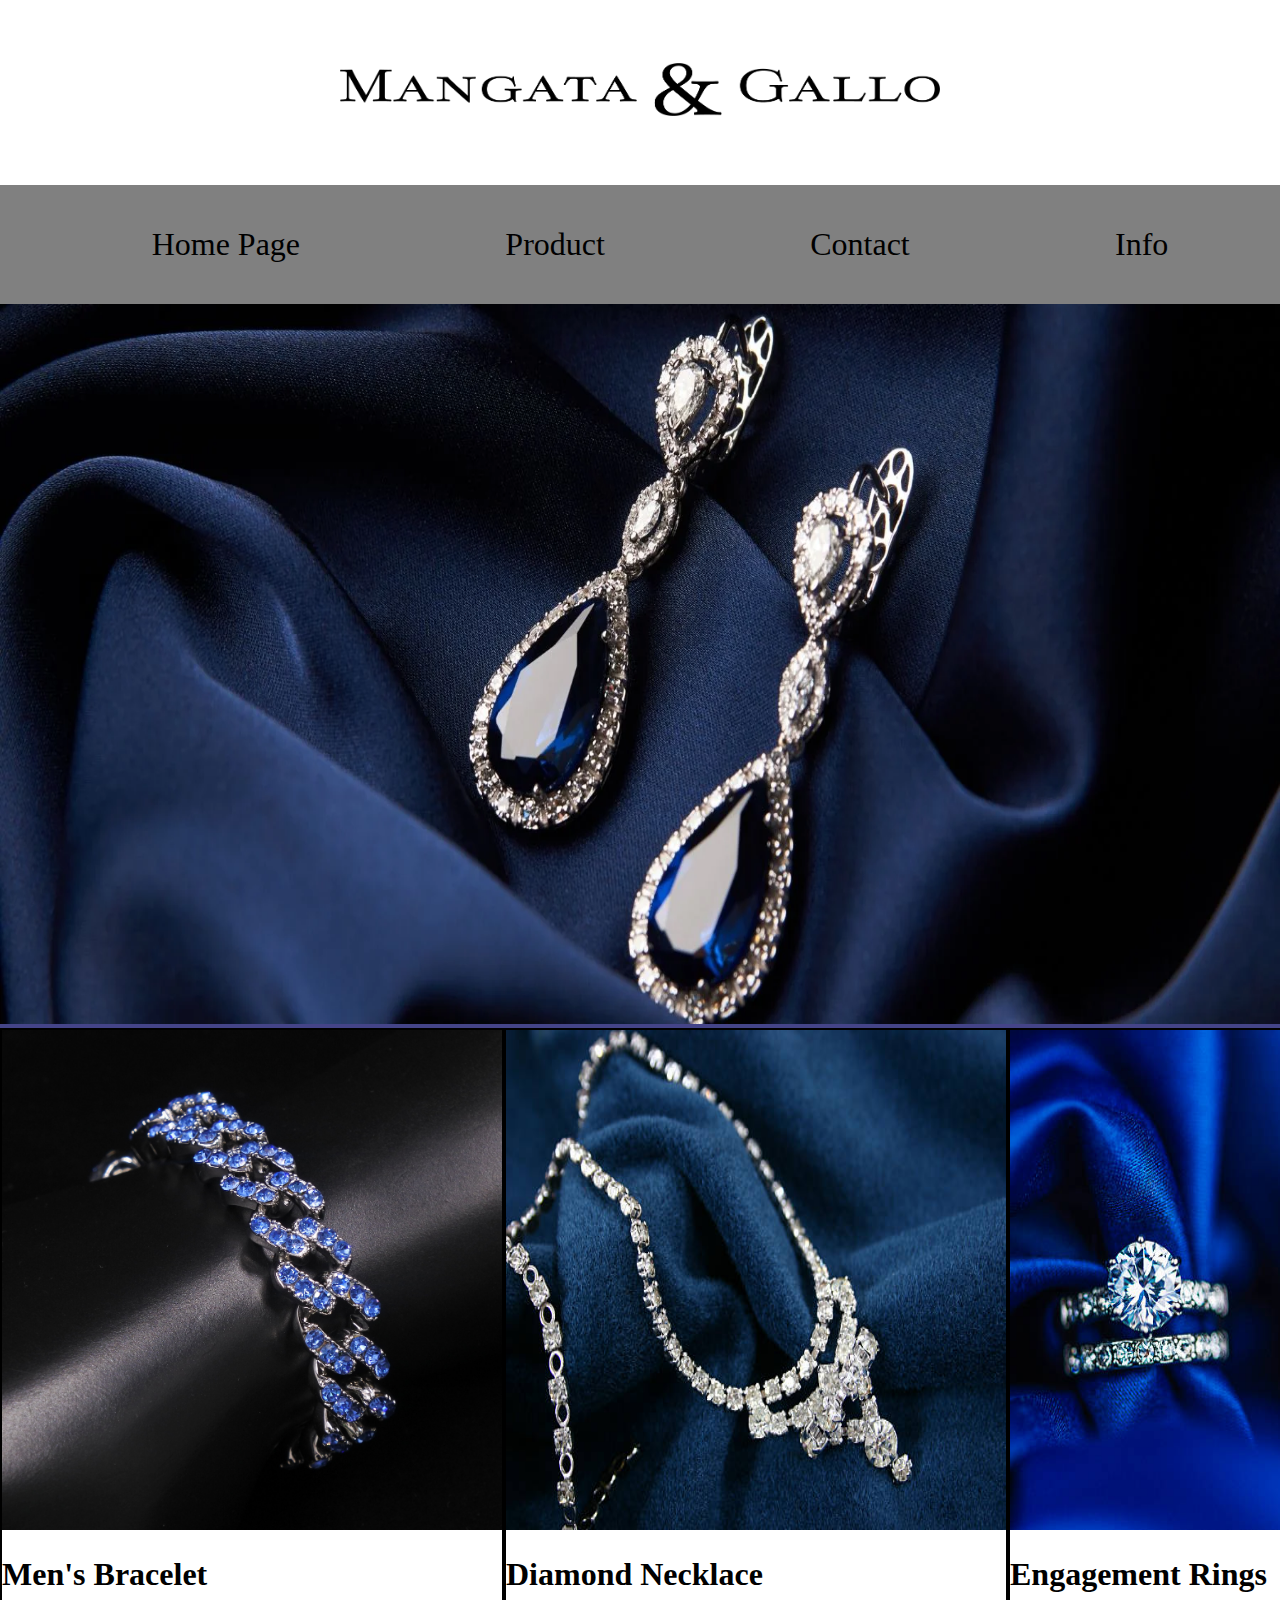
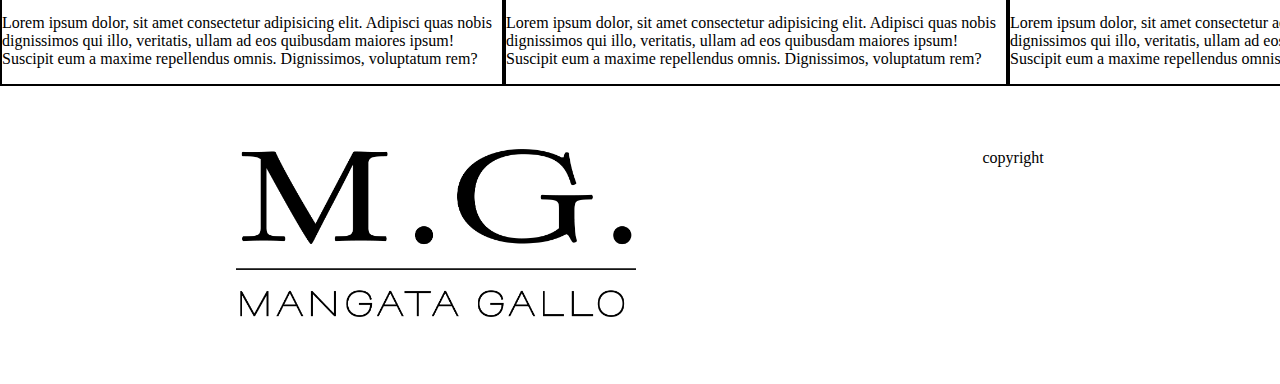
==== index.html @ 35bb812e "Added the framework, styling, and html" ====
<!DOCTYPE html>
<html lang="en">
<head>
    <meta charset="UTF-8">
    <meta name="viewport" content="width=device-width, initial-scale=1.0">
    <link rel="stylesheet" href="style.css">
    <title>Margata & Gallo</title>
</head>
<body>
    <header>
        <div class="imageLogo">
            <img class="blackLogo" src="Source/Asset 2@3x.png" alt="logo_in_black" width="600px"> 
        </div>
    </header>
    <nav>
        <ul class="navList">
            <li class="navlinks"><a href="#homePage">Home Page</a></li>
            <li class="navlinks"><a href="#product">Product</a></li>
            <li class="navlinks"><a href="#contact">Contact</a></li>
            <li class="navlinks"><a href="#info">Info</a></li>
        </ul>
    </nav>
   <main>
        <div class="promotion">
            <img class="blueEarringsImg" src="Source/promo.webp" alt="blue_promo_earings">
        </div>
        <div class="productSection">
            <section class="prod">
                <img src="Source/blueBbracelets.jpg" alt="blueBbracelets" width="500px">
                <h1>Men's Bracelet</h1>
                <p>Lorem ipsum dolor, sit amet consectetur adipisicing elit. Adipisci quas nobis dignissimos qui illo, veritatis, ullam ad eos quibusdam maiores ipsum! Suscipit eum a maxime repellendus omnis. Dignissimos, voluptatum rem?</p>
            </section>
            <section class="prod">
                <img src="Source/pearlNeclace.jpg" alt="necklace" width="500px" height="500px">
                <h1>Diamond Necklace</h1>
                <p>Lorem ipsum dolor, sit amet consectetur adipisicing elit. Adipisci quas nobis dignissimos qui illo, veritatis, ullam ad eos quibusdam maiores ipsum! Suscipit eum a maxime repellendus omnis. Dignissimos, voluptatum rem?</p>
            </section>
            <section class="prod">
                <img src="Source/blueRing.jpg" alt="blueRing" width="500px" height="500px">
                <h1>Engagement Rings</h1>
                <p>Lorem ipsum dolor, sit amet consectetur adipisicing elit. Adipisci quas nobis dignissimos qui illo, veritatis, ullam ad eos quibusdam maiores ipsum! Suscipit eum a maxime repellendus omnis. Dignissimos, voluptatum rem?</p>
            </section>
    </main>
    <footer>
        <div class="logo">
            <img src="Source/Asset 1@3x.png" alt="biggerLogo" width="400px">
        </div>
        <div class="copyright">
            copyright
        </div>
    </footer>
</body>
</html>
---- style.css ----
/* . {
    width: 100px;
    height: 100px;
    background-color: pink;
    animation: animation-a 2s linear infinite alternate
}  */

/* _______________________________BODY_____________________________*/
body{
    padding: 0; 
    margin: 0;
}

/*_______________________________HEADER____________________________*/
header{
    padding: 7vh; 
    display: flex;
    justify-content: center;
}

/* ________________________________NAV_____________________________*/
nav{
    padding: 1vh; 
    background-color: gray;
    margin-top: 2px;
}
.navList {
    list-style: none;
    display: flex;
    justify-content: space-around;
    font-size: 2em;
}
a {
    color: black;
    cursor: pointer;
    text-decoration: none; 
}

/* _______________________________MAIN_____________________________*/

main{
    background-color:rgba(7, 7, 97, 0.753);
}
.blueEarringsImg{
    width: 100vw;
    height: 80vh;
}
.productSection{
    margin-bottom: 0;
    display: flex;
    justify-content: space-around;
}

.prod {
    margin-top: 0;
    border: 2px solid black;
    display: block;
    justify-content: center;
    background-color: white;
}

/* _____________________________FOOTER_____________________________*/
footer{
    padding: 7vh; 
    display: flex;
    justify-content: space-around;   
}
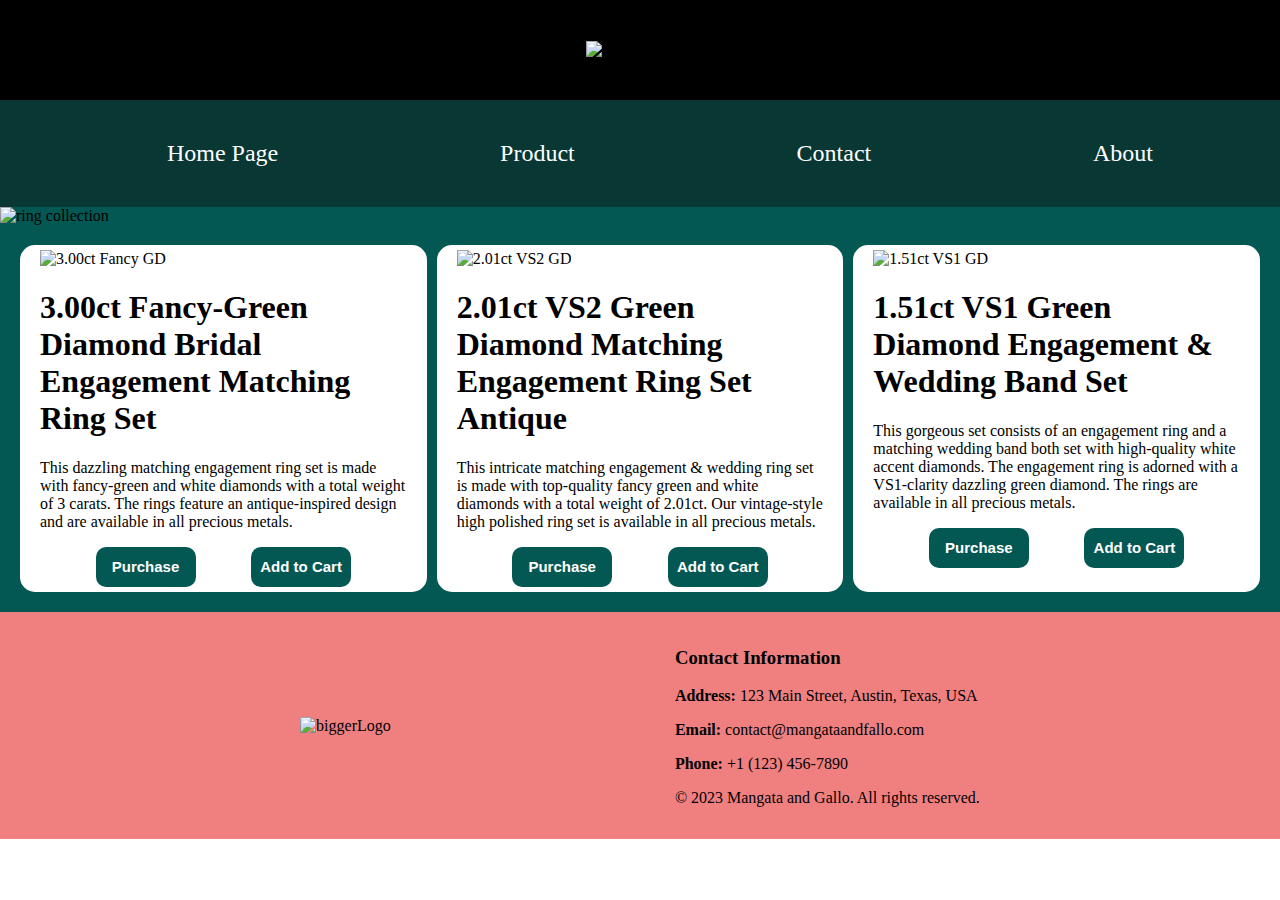
==== commit 05604817: "final product" ====
--- a/index.html
+++ b/index.html
@@ -3,50 +3,73 @@
 <head>
     <meta charset="UTF-8">
     <meta name="viewport" content="width=device-width, initial-scale=1.0">
+
+    <title>Margata & Gallo</title>
+    <meta name="description" content="An online jewelry store">
+    <meta name="author" content="Eldana Desalgne">
+
+    <link rel="preconnect" href="https://fonts.google.com/">
     <link rel="stylesheet" href="style.css">
-    <title>Margata & Gallo</title>
+    
 </head>
 <body>
     <header>
         <div class="imageLogo">
-            <img class="blackLogo" src="Source/Asset 2@3x.png" alt="logo_in_black" width="600px"> 
+            <img class="blackLogo" src="/Mangata_and_Gallo/Source/Asset 4@3x.png" alt="logo_in_black" width="600px"> 
         </div>
     </header>
     <nav>
         <ul class="navList">
-            <li class="navlinks"><a href="#homePage">Home Page</a></li>
-            <li class="navlinks"><a href="#product">Product</a></li>
-            <li class="navlinks"><a href="#contact">Contact</a></li>
-            <li class="navlinks"><a href="#info">Info</a></li>
+            <li class="navItem"><a href="index.html">Home Page</a></li>
+            <li class="navItem"><a href="#product">Product</a></li>
+            <li class="navItem"><a href="#contact">Contact</a></li>
+            <li class="navItem"><a href="about.html">About</a></li>
         </ul>
     </nav>
    <main>
         <div class="promotion">
-            <img class="blueEarringsImg" src="Source/promo.webp" alt="blue_promo_earings">
+            <img class="firstImg" src="/Mangata_and_Gallo/Source/viriaty.jpg"  alt="ring collection">
         </div>
-        <div class="productSection">
+        <div class="productSection" id="product">
             <section class="prod">
-                <img src="Source/blueBbracelets.jpg" alt="blueBbracelets" width="500px">
-                <h1>Men's Bracelet</h1>
-                <p>Lorem ipsum dolor, sit amet consectetur adipisicing elit. Adipisci quas nobis dignissimos qui illo, veritatis, ullam ad eos quibusdam maiores ipsum! Suscipit eum a maxime repellendus omnis. Dignissimos, voluptatum rem?</p>
+                <img src="/Mangata_and_Gallo/Source/gd.jpg" alt="3.00ct Fancy GD">
+                <h1>3.00ct Fancy-Green Diamond Bridal Engagement Matching Ring Set</h1>
+                <p>This dazzling matching engagement ring set is made with fancy-green and white diamonds with a total weight of 3 carats. The rings feature an antique-inspired design and are available in all precious metals.</p>
+                <div class="btn">
+                    <button>Purchase</button>
+                    <button>Add to Cart</button>
+                </div>
             </section>
             <section class="prod">
-                <img src="Source/pearlNeclace.jpg" alt="necklace" width="500px" height="500px">
-                <h1>Diamond Necklace</h1>
-                <p>Lorem ipsum dolor, sit amet consectetur adipisicing elit. Adipisci quas nobis dignissimos qui illo, veritatis, ullam ad eos quibusdam maiores ipsum! Suscipit eum a maxime repellendus omnis. Dignissimos, voluptatum rem?</p>
+                <img src="/Mangata_and_Gallo/Source/gd2.jpg" alt="2.01ct VS2 GD">
+                <h1>2.01ct VS2 Green Diamond Matching Engagement Ring Set Antique</h1>
+                <p>This intricate matching engagement & wedding ring set is made with top-quality fancy green and white diamonds with a total weight of 2.01ct. Our vintage-style high polished ring set is available in all precious metals.</p>
+                <div class="btn">
+                    <button>Purchase</button>
+                    <button>Add to Cart</button>
+                </div>
             </section>
             <section class="prod">
-                <img src="Source/blueRing.jpg" alt="blueRing" width="500px" height="500px">
-                <h1>Engagement Rings</h1>
-                <p>Lorem ipsum dolor, sit amet consectetur adipisicing elit. Adipisci quas nobis dignissimos qui illo, veritatis, ullam ad eos quibusdam maiores ipsum! Suscipit eum a maxime repellendus omnis. Dignissimos, voluptatum rem?</p>
+                <img src="/Mangata_and_Gallo/Source/dg3.jpg" alt="1.51ct VS1 GD" >
+                <h1>1.51ct VS1 Green Diamond Engagement & Wedding Band Set</h1>
+                <p>This gorgeous set consists of an engagement ring and a matching wedding band both set with high-quality white accent diamonds. The engagement ring is adorned with a VS1-clarity dazzling green diamond. The rings are available in all precious metals.</p>
+                <div class="btn">
+                    <button>Purchase</button>
+                    <button>Add to Cart</button>
+                </div>
             </section>
+        </div>
     </main>
     <footer>
         <div class="logo">
-            <img src="Source/Asset 1@3x.png" alt="biggerLogo" width="400px">
+            <img src="/Mangata_and_Gallo/Source/Asset 3@3x.png" alt="biggerLogo" width="400px">
         </div>
-        <div class="copyright">
-            copyright
+        <div class="contact" id="contact">
+            <h3>Contact Information</h3>
+            <p><strong>Address:</strong> 123 Main Street, Austin, Texas, USA</p>
+            <p><strong>Email:</strong> contact@mangataandfallo.com</p>
+            <p><strong>Phone:</strong> +1 (123) 456-7890</p>
+            <p>&copy; 2023 Mangata and Gallo. All rights reserved.</p>
         </div>
     </footer>
 </body>
--- a/style.css
+++ b/style.css
@@ -1,67 +1,136 @@
-/* . {
-    width: 100px;
-    height: 100px;
-    background-color: pink;
-    animation: animation-a 2s linear infinite alternate
-}  */
+/* _________________DEFAULT STYLING_______________*/
+*{
+    box-sizing: border-box;
+}
+body{
+    font-family: Georgia, 'Times New Roman', Times, serif;
 
-/* _______________________________BODY_____________________________*/
-body{
-    padding: 0; 
     margin: 0;
+    display: grid;
+    grid-template-columns: auto;
+}
+header,nav{
+    padding: 16px;
+    /* This will only align the text */
+    text-align: center;
+}
+footer {
+    padding: 16px;
 }
 
-/*_______________________________HEADER____________________________*/
-header{
-    padding: 7vh; 
+/* _________________HEADER STYLING_______________*/
+header {
+    background-color: black;
+    grid-template-rows: 60px;
     display: flex;
     justify-content: center;
+    align-items: center;
+    height: 100px;
 }
 
-/* ________________________________NAV_____________________________*/
-nav{
-    padding: 1vh; 
-    background-color: gray;
-    margin-top: 2px;
+/* _________________NAV STYLING_______________*/
+nav {
+    font-size: x-large;
+    background-color: #083734;
+    grid-template-rows: 50px;
 }
-.navList {
+.navList{
     list-style: none;
     display: flex;
     justify-content: space-around;
-    font-size: 2em;
+    align-items: center;
 }
-a {
-    color: black;
-    cursor: pointer;
-    text-decoration: none; 
+.navItem {
+    margin: 0 10px;
+    text-decoration: none;
+}
+.navItem a{
+    text-decoration: none;
+    color: white;
+}
+.navItem a:hover{
+    color: #FC8A71;
 }
 
-/* _______________________________MAIN_____________________________*/
-
+/* _________________MAIN STYLING_______________*/
+/* Home Page */
 main{
-    background-color:rgba(7, 7, 97, 0.753);
+    background-color: #045853;
 }
-.blueEarringsImg{
-    width: 100vw;
-    height: 80vh;
+.promotion img{
+    width: 100%;
+    height: 600px;
 }
-.productSection{
-    margin-bottom: 0;
+.productSection {
+    display: grid;
+    grid-template-columns: 1fr 1fr 1fr;
+    gap: 10px;
+    padding: 20px; 
+}
+.prod{
+    background-color: white;
+    padding: 5px 20px; 
+    border-radius: 15px;
+}
+.prod:hover{
+    box-shadow: 10px 10px 10px rgba(0, 0, 0, 0.3);
+}
+.productSection img {
+    width:100%; 
+}
+.btn{
     display: flex;
-    justify-content: space-around;
+    justify-content: space-evenly;
+}
+button {
+    background-color: #045853;
+    color: white;
+    height: 40px;
+    width: 100px;
+    border-radius: 10px;
+    border: none;
+    font-weight: bold;
+    font-size: 15px;
+    align-items: end;
+}
+button:hover {
+    cursor: pointer;
+    background-color: #FC8A71;
+    color: black;
+    box-shadow: 0px 5px 10px rgba(0, 0, 0, 0.3);
 }
 
-.prod {
-    margin-top: 0;
-    border: 2px solid black;
-    display: block;
-    justify-content: center;
-    background-color: white;
+/* About Page */
+article{
+    display:flex;
+    justify-content: space-between;
+    padding: 20px;
+}
+.mariannaImg {
+    width: 500px;
+    border-radius: 800px;
+    align-items: center;
+    height: 100%;
+}
+.about {
+    padding: 20px; 
+    padding-top: 30px;
+    color: white;
+    align-items: center;
+    height: 100%;
+}
+.about p {
+    font-size: 20px;
+    font-family: sans-serif; 
 }
 
-/* _____________________________FOOTER_____________________________*/
+/* _________________FOOTER STYLING_______________*/
+
 footer{
-    padding: 7vh; 
+    background-color: lightcoral;
     display: flex;
-    justify-content: space-around;   
+    justify-content: space-evenly;
+    align-items: center;
+    height: 100%;
 }
+
